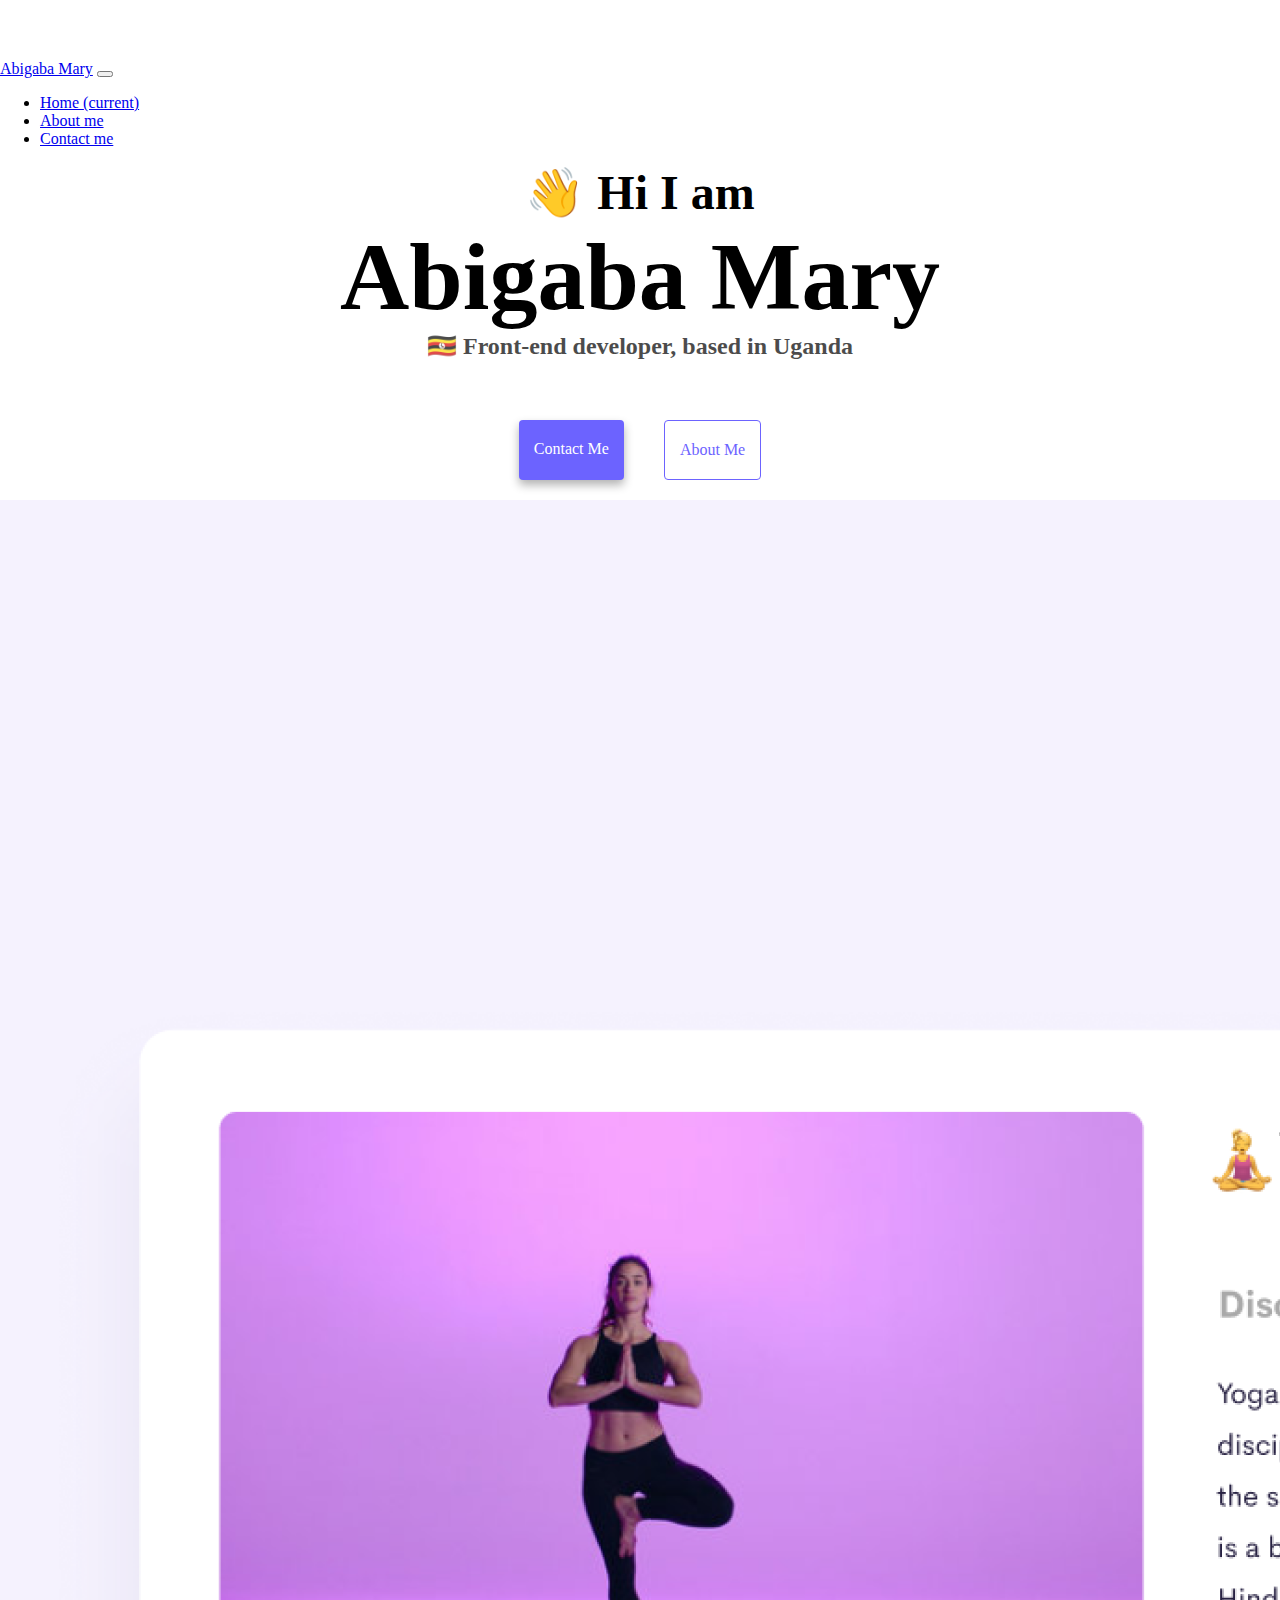
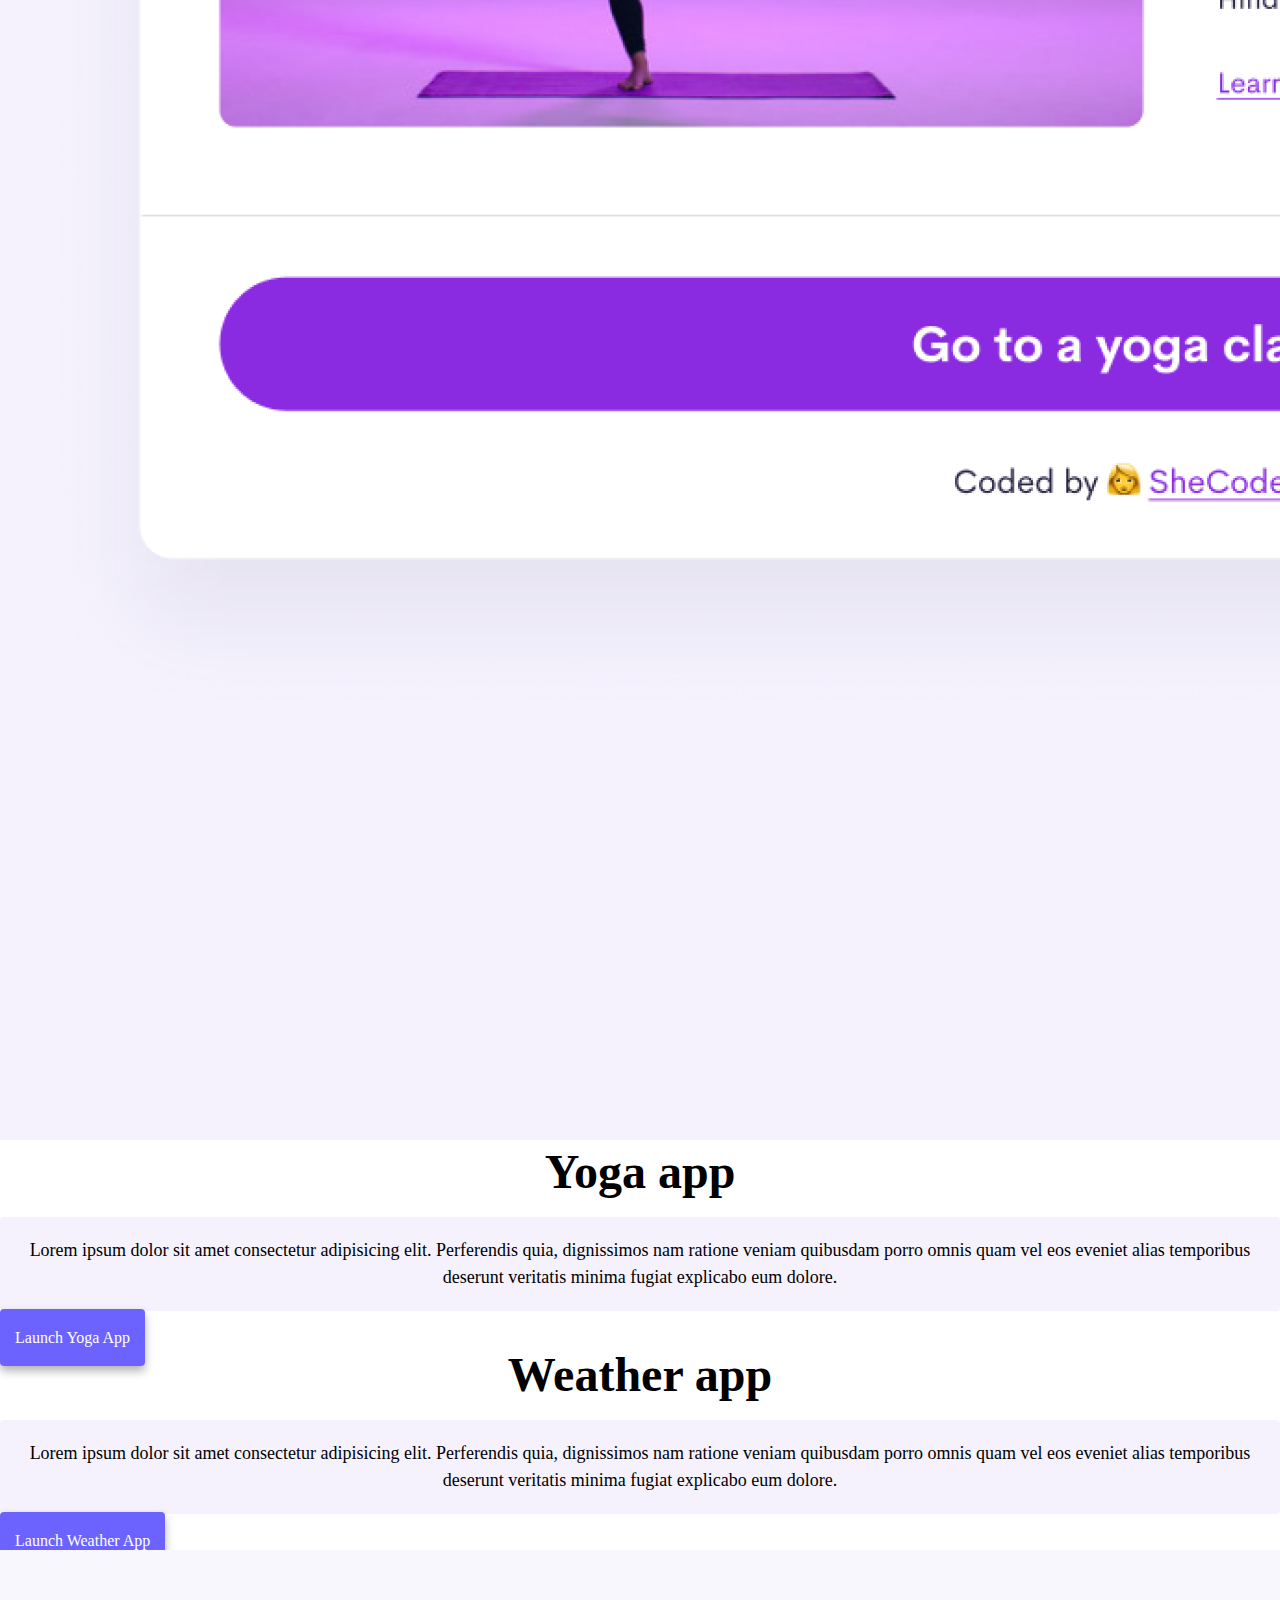
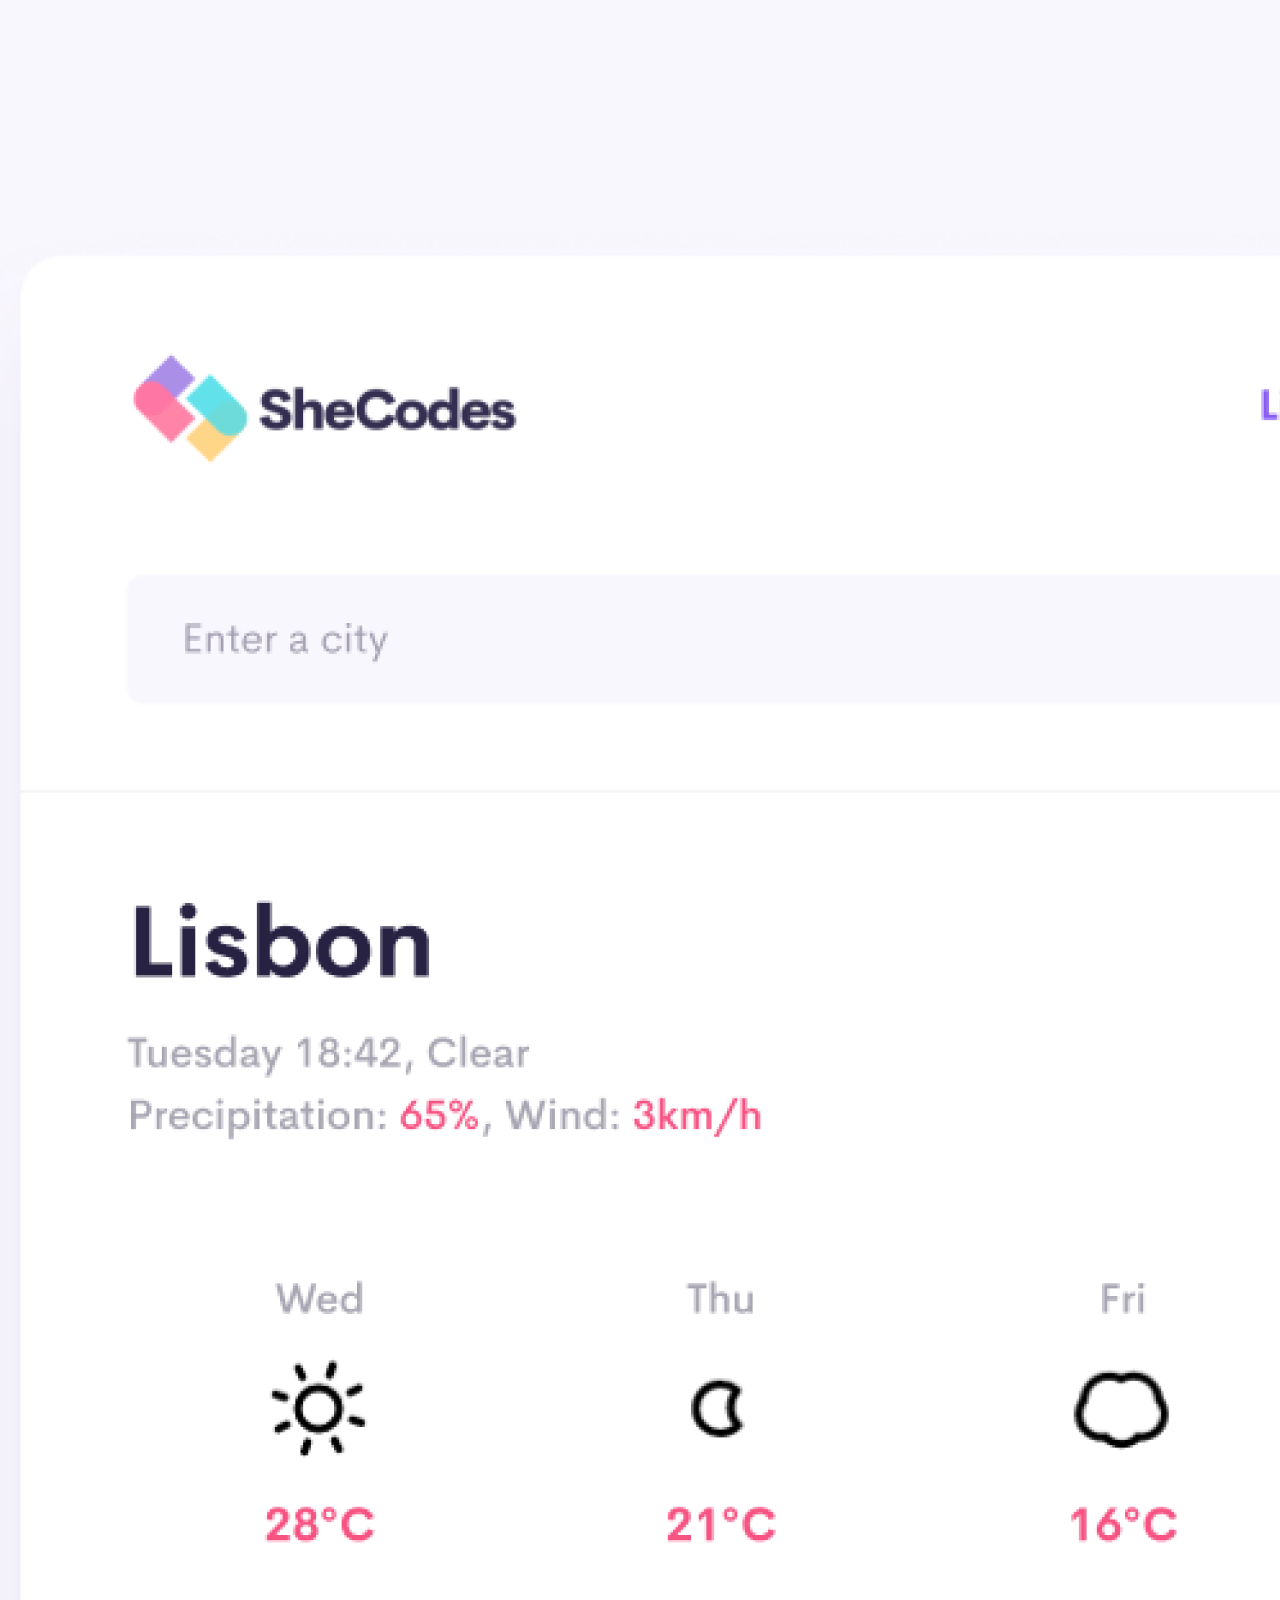
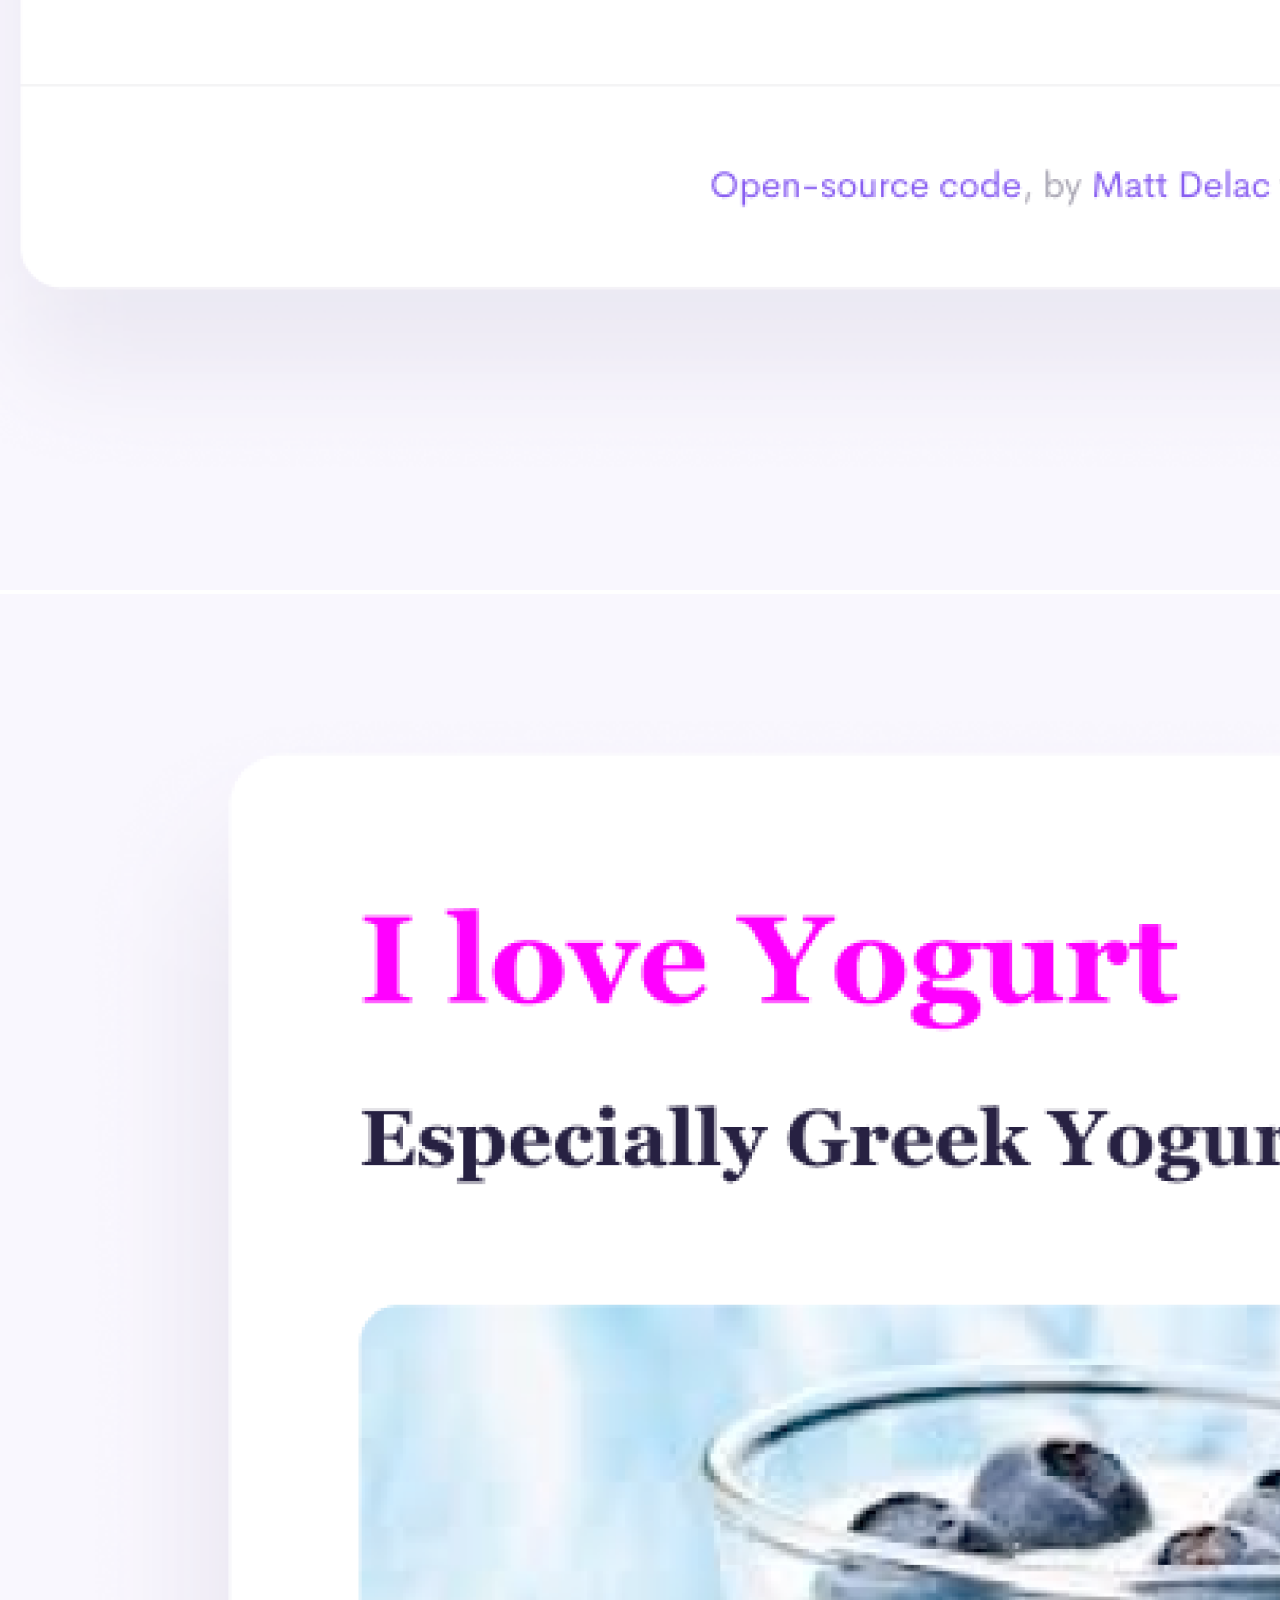
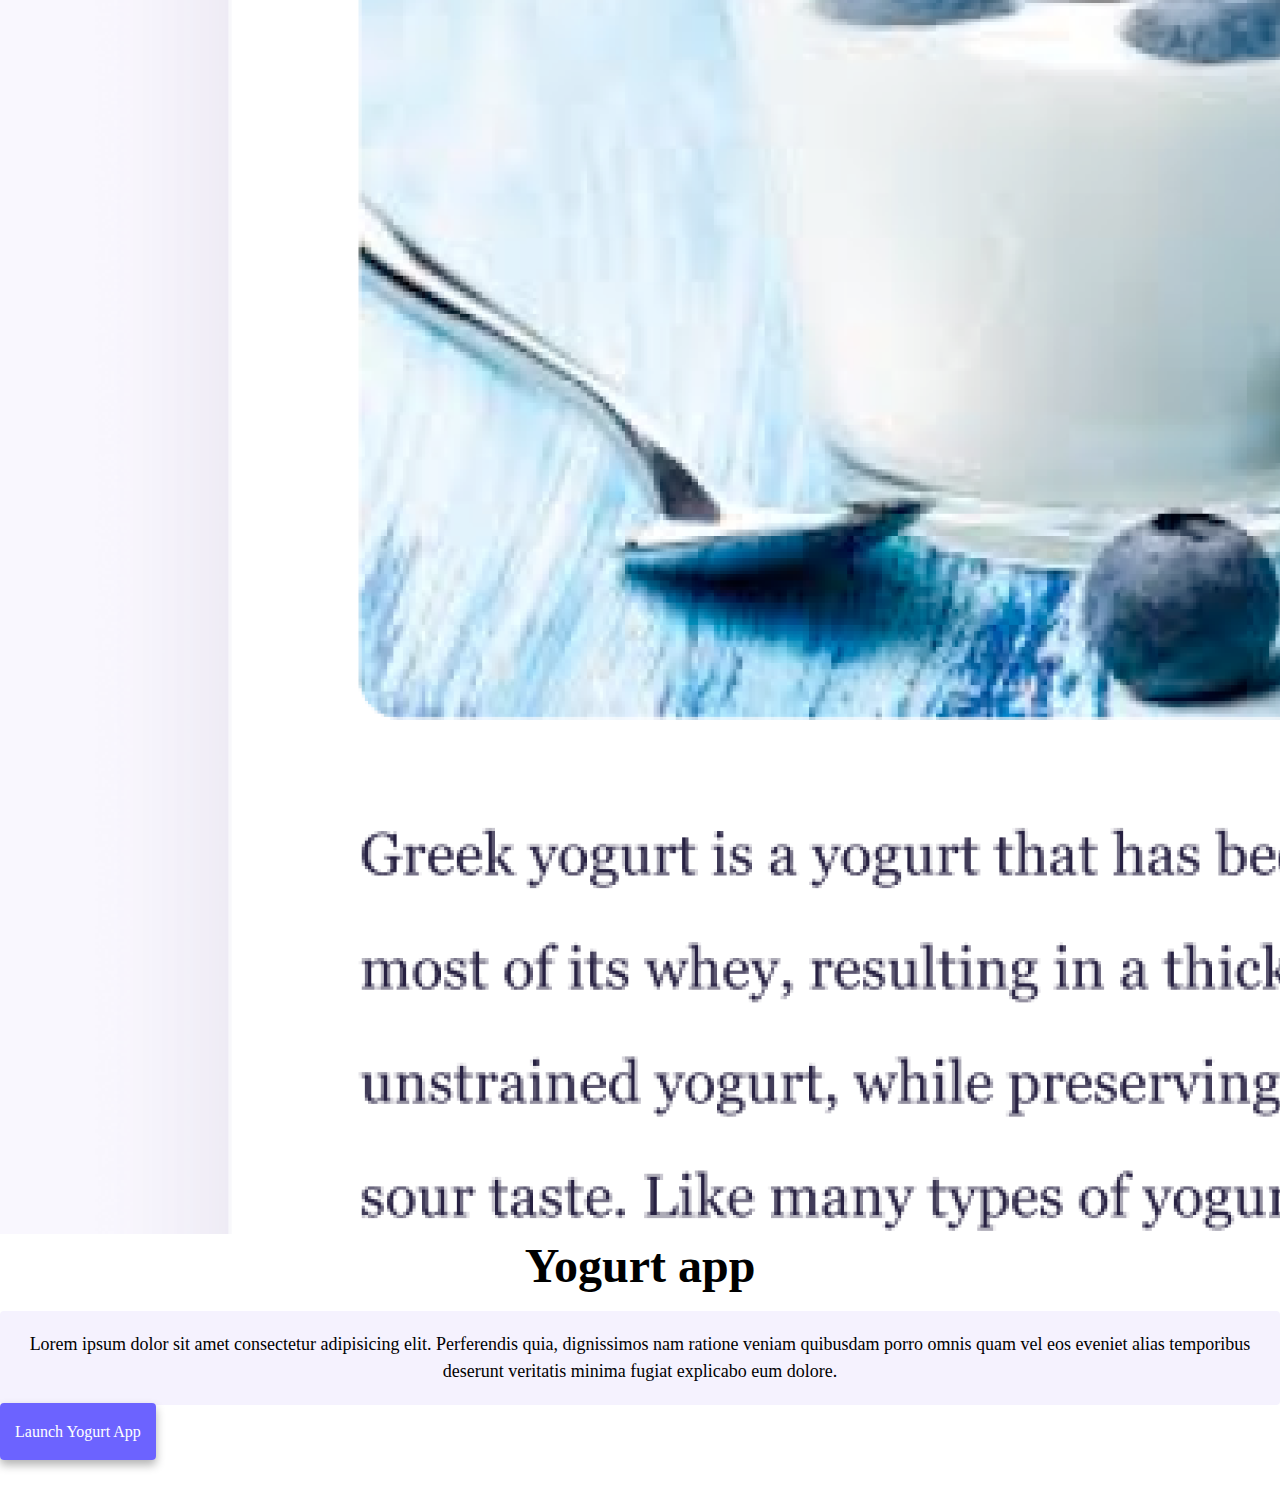
==== index.html @ 4bc85e38 "created a portifolio" ====
<!DOCTYPE html>
<html lang="en">
  <head>
    <meta charset="UTF-8" />
    <meta http-equiv="X-UA-Compatible" content="IE=edge" />
    <meta name="viewport" content="width=device-width, initial-scale=1.0" />
    <link
      rel="stylesheet"
      href="https://cdn.jsdelivr.net/npm/bootstrap@4.6.2/dist/css/bootstrap.min.css"
      integrity="sha384-xOolHFLEh07PJGoPkLv1IbcEPTNtaed2xpHsD9ESMhqIYd0nLMwNLD69Npy4HI+N"
      crossorigin="anonymous"
    />
    <script
      src="https://cdn.jsdelivr.net/npm/jquery@3.5.1/dist/jquery.slim.min.js"
      integrity="sha384-DfXdz2htPH0lsSSs5nCTpuj/zy4C+OGpamoFVy38MVBnE+IbbVYUew+OrCXaRkfj"
      crossorigin="anonymous"
    ></script>
    <script
      src="https://cdn.jsdelivr.net/npm/bootstrap@4.6.2/dist/js/bootstrap.bundle.min.js"
      integrity="sha384-Fy6S3B9q64WdZWQUiU+q4/2Lc9npb8tCaSX9FK7E8HnRr0Jz8D6OP9dO5Vg3Q9ct"
      crossorigin="anonymous"
    ></script>
    <meta
      name="description"
      content="Mary Abigaba is a Front-enddeveloper based in Uganda, check out her projects and contact her for job inquiries"
    />
    <title>Front-end developer- Mary Abigaba</title>
    <link rel="stylesheet" href="style.css" />
  </head>
  <body>
    <div class="container mb-5">
      <nav class="navbar navbar-expand-lg fixed-top navbar-light bg-light">
        <a class="navbar-brand" href="#">Abigaba Mary</a>
        <button
          class="navbar-toggler"
          type="button"
          data-toggle="collapse"
          data-target="#navbarNav"
          aria-controls="navbarNav"
          aria-expanded="false"
          aria-label="Toggle navigation"
        >
          <span class="navbar-toggler-icon"></span>
        </button>
        <div class="collapse navbar-collapse" id="navbarNav">
          <ul class="navbar-nav">
            <li class="nav-item active">
              <a class="nav-link" href="index.html"
                >Home <span class="sr-only">(current)</span></a
              >
            </li>
            <li class="nav-item">
              <a class="nav-link" href="about.html">About me</a>
            </li>
            <li class="nav-item">
              <a class="nav-link" href="about.html#contact">Contact me</a>
            </li>
          </ul>
        </div>
      </nav>
    </div>
    <h2>👋 Hi I am</h2>
    <h1>Abigaba Mary</h1>
    <h3>🇺🇬 Front-end developer, based in Uganda</h3>
    <div class="navigation-links">
      <a href="about.html#contact" class="contact-link">Contact me</a>
      <a href="about.html" class="about-link">About me</a>
    </div>

    <div class="container mt-5">
      <div class="row">
        <div class="col-6">
          <img src="images/yoga.png" alt="" class="img-fluid rounded" />
        </div>
        <div class="col-6">
          <h2 class="mb-3 text-left">Yoga app</h2>
          <p class="bg-white text-left">
            Lorem ipsum dolor sit amet consectetur adipisicing elit. Perferendis
            quia, dignissimos nam ratione veniam quibusdam porro omnis quam vel
            eos eveniet alias temporibus deserunt veritatis minima fugiat
            explicabo eum dolore.
          </p>
          <div class="mt-5">
            <a href="#" class="primary-link text-white">Launch Yoga App</a>
          </div>
        </div>
      </div>
      <div class="row mt-5">
        <div class="col-6">
          <h2 class="mb-3 text-left">Weather app</h2>
          <p class="bg-white text-left">
            Lorem ipsum dolor sit amet consectetur adipisicing elit. Perferendis
            quia, dignissimos nam ratione veniam quibusdam porro omnis quam vel
            eos eveniet alias temporibus deserunt veritatis minima fugiat
            explicabo eum dolore.
          </p>
          <div class="mt-5">
            <a href="#" class="primary-link text-white">Launch Weather App</a>
          </div>
        </div>
        <div class="col-6">
          <img src="images/weather.png" alt="" class="img-fluid rounded" />
        </div>
      </div>
      <div class="row mt-5">
        <div class="col-6">
          <img src="images/yogurt.png" alt="" class="img-fluid rounded" />
        </div>
        <div class="col-6">
          <h2 class="mb-3 text-left">Yogurt app</h2>
          <p class="bg-white text-left">
            Lorem ipsum dolor sit amet consectetur adipisicing elit. Perferendis
            quia, dignissimos nam ratione veniam quibusdam porro omnis quam vel
            eos eveniet alias temporibus deserunt veritatis minima fugiat
            explicabo eum dolore.
          </p>
          <div class="mt-5">
            <a href="#" class="primary-link text-white">Launch Yogurt App</a>
          </div>
        </div>
      </div>
    </div>
  </body>
</html>
---- style.css ----
:root {
  --primary-color: #6c63ff;
  --secondary-color: #f5f2fe;
  --box-shadow: 0 5px 10px rgba(0, 0, 0, 0.3);
}

body {
  margin: 60px auto;
  max-width: 100%;
}

h1,
h2,
h3 {
  text-align: center;
  margin: 0;
}

h1 {
  font-size: 96px;
}

h2 {
  font-size: 48px;
}

h3 {
  font-size: 24px;
  opacity: 0.7;
}

p {
  background: var(--secondary-color);
  padding: 20px;
  border-radius: 4px;
  font-size: 18px;
  line-height: 1.5;
  text-align: center;
}

.navigation-links {
  display: flex;
  margin-top: 40px;
  justify-content: center;
}

.navigation-links a {
  margin: 20px;
  border-radius: 4px;
  padding: 20px 15px;
  text-decoration: none;
  text-transform: capitalize;
}

.contact-link {
  background: var(--primary-color);
  box-shadow: var(--box-shadow);
  color: white;
}

.about-link {
  color: var(--primary-color);
  border: 1px solid var(--primary-color);
}

.homepage-link {
  color: var(--primary-color);
  text-align: center;
  display: block;
}

.about-paragraphs {
  display: flex;
  margin: 30px 0;
}

.about-paragraphs p {
  margin: 10px;
}

.email-link {
  display: flex;
  justify-content: center;
  color: var(--primary-color);
  font-size: 28px;
  text-decoration: none;
}

.email-link:hover {
  text-decoration: underline;
}
.primary-link {
  border-radius: 4px;
  padding: 20px 15px;
  text-decoration: none;
  text-transform: capitalize;
  background: var(--primary-color);
  box-shadow: var(--box-shadow);
  color: white;
}
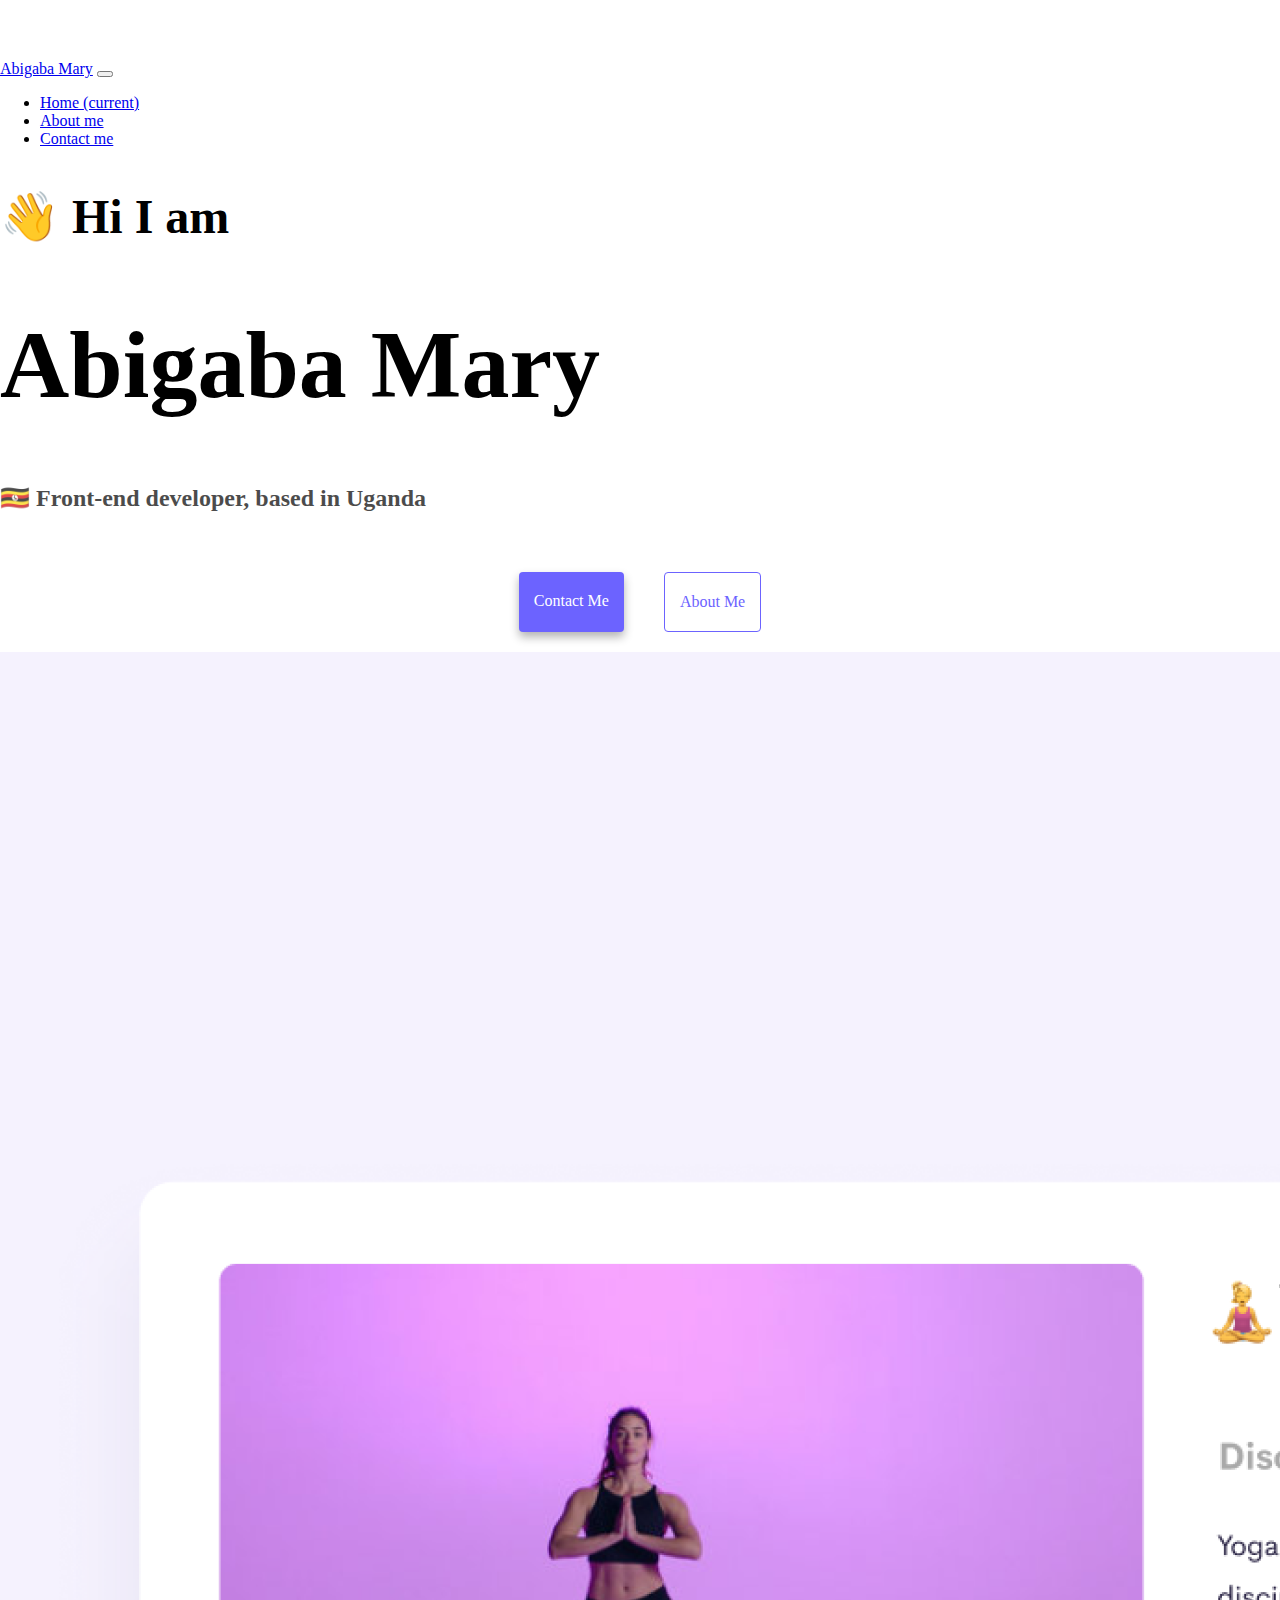
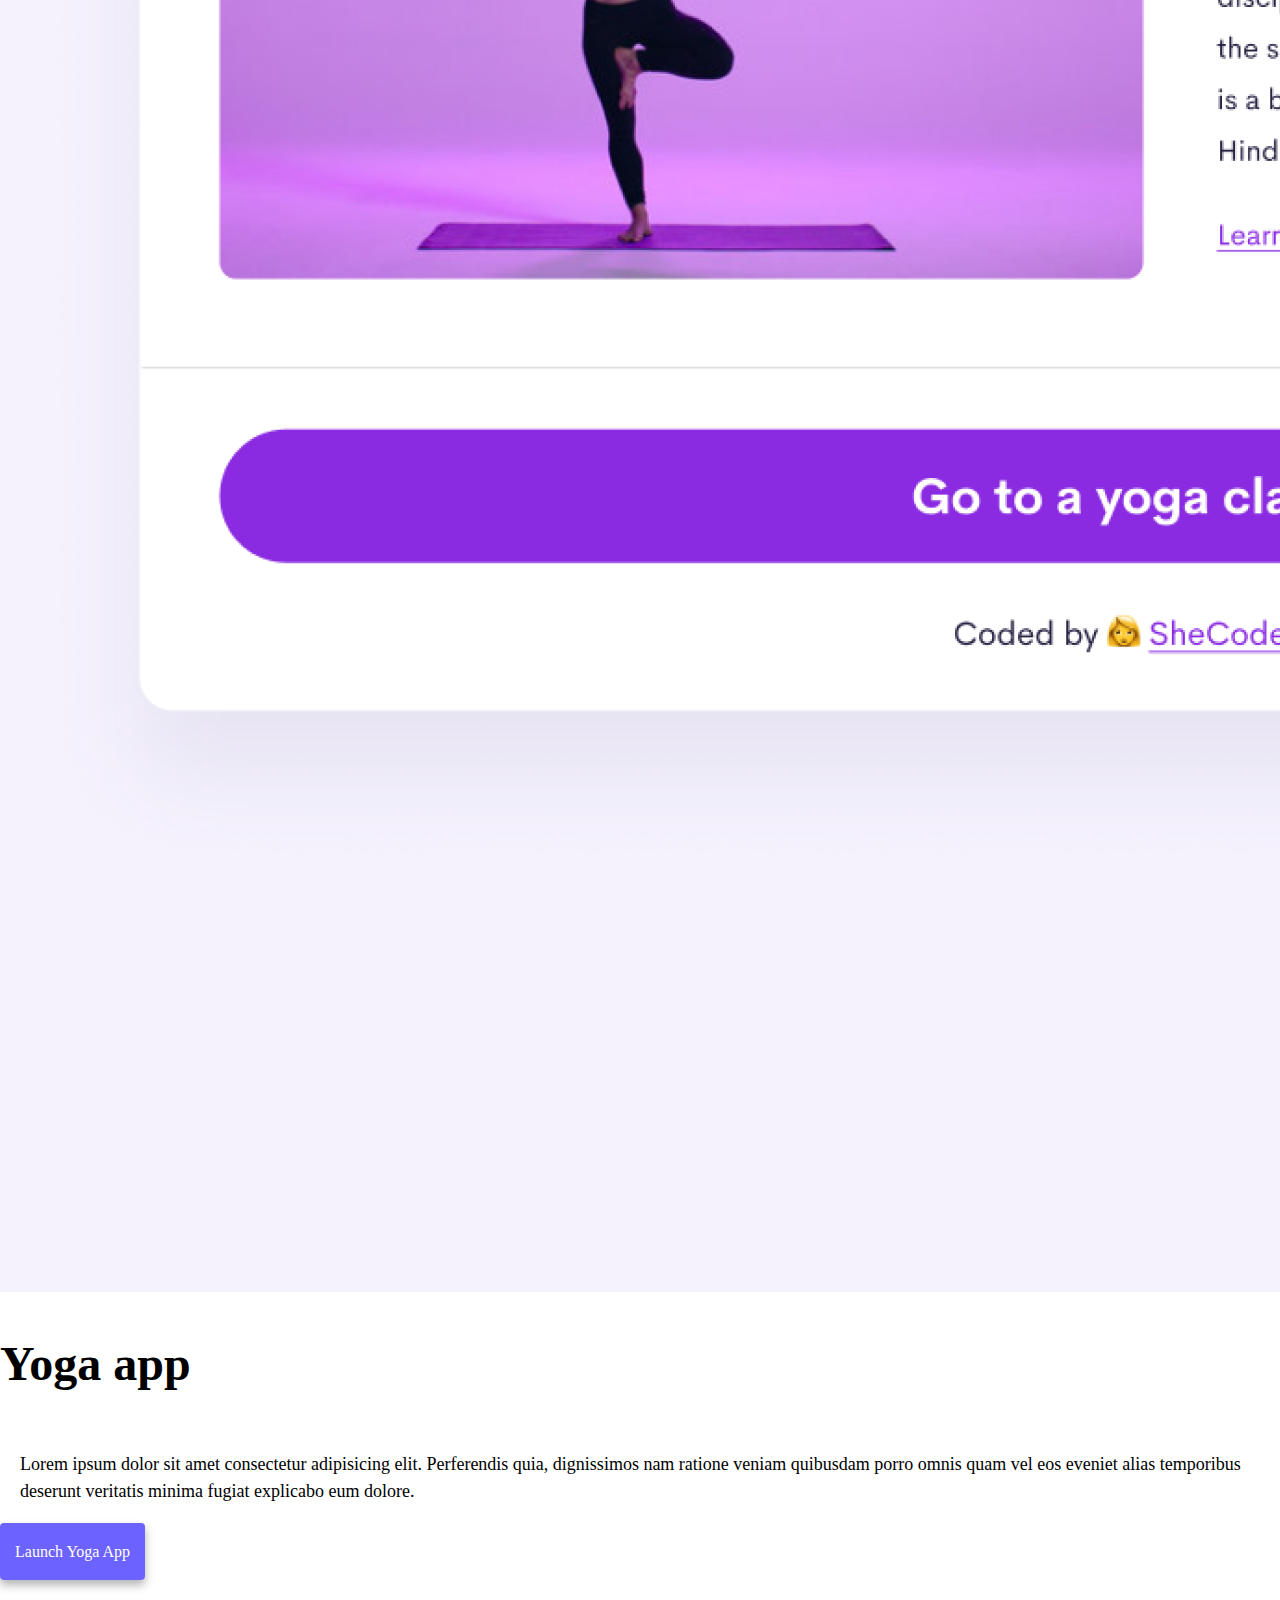
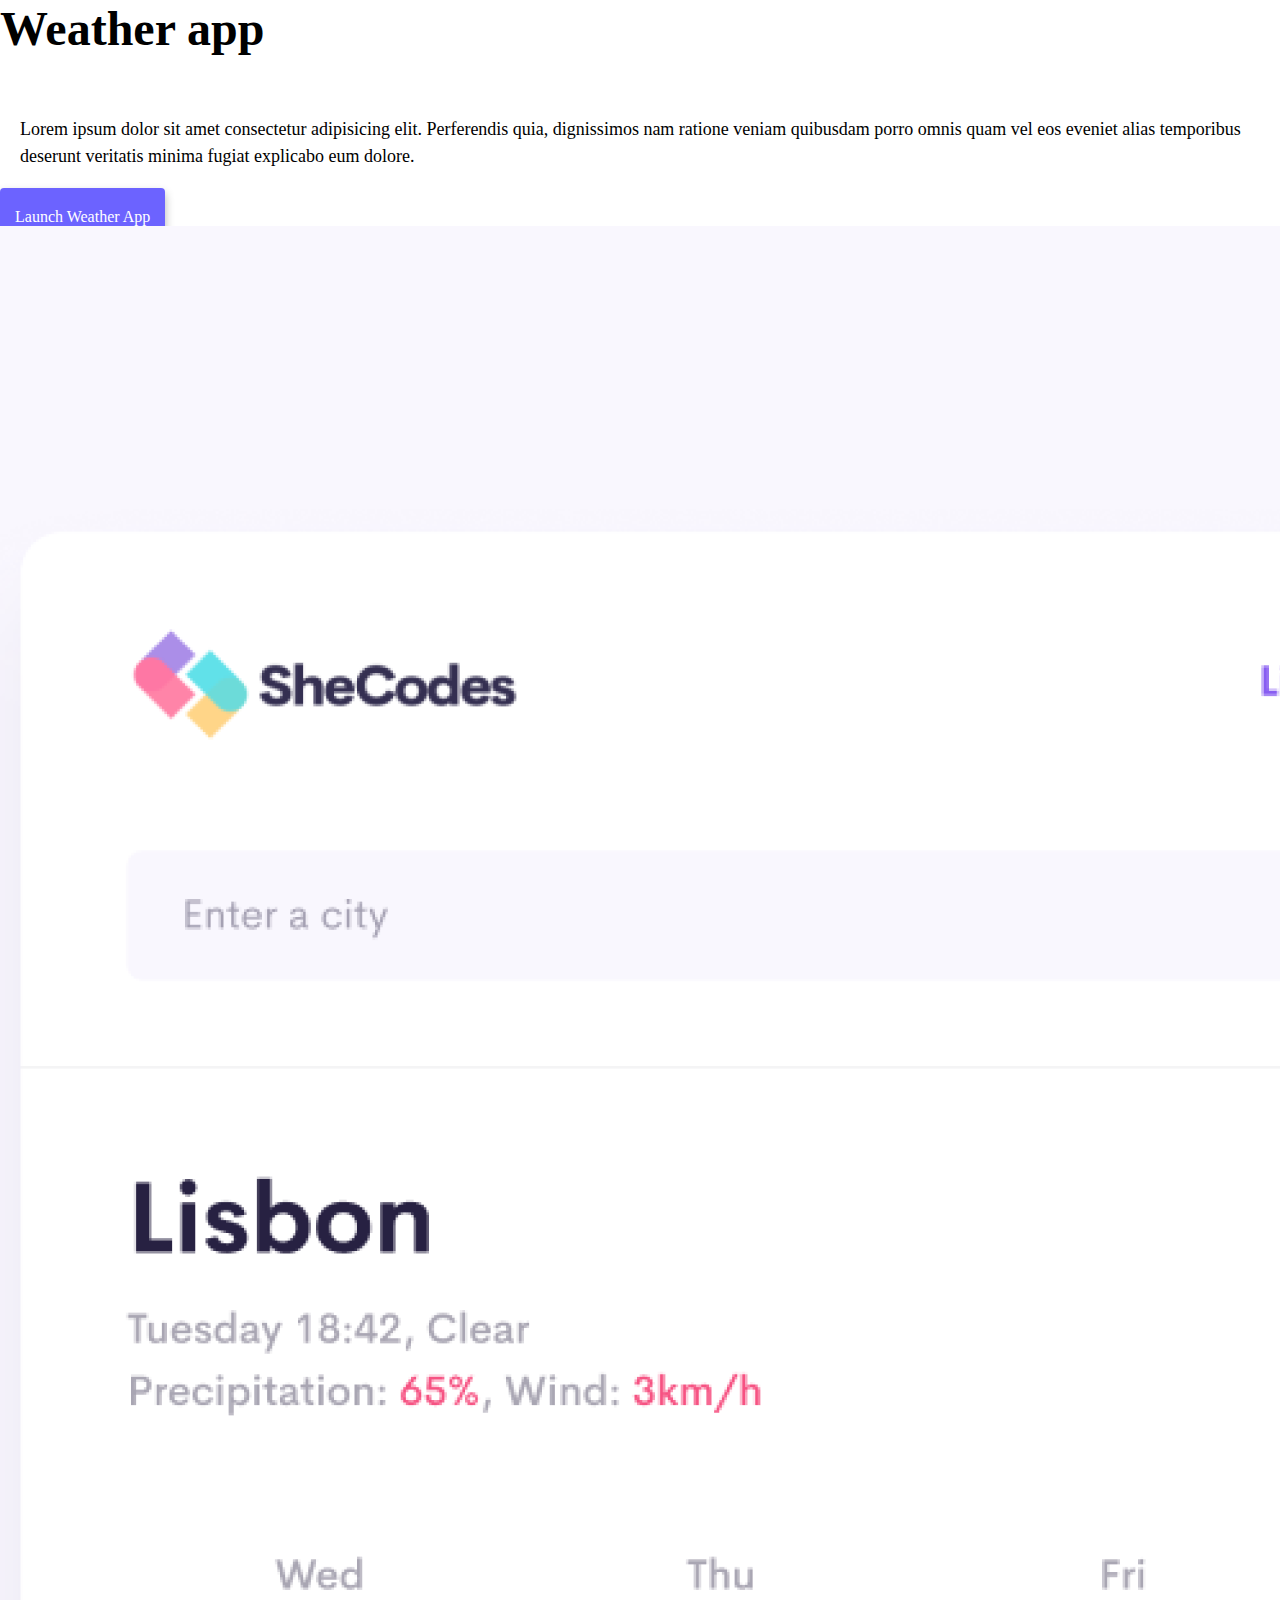
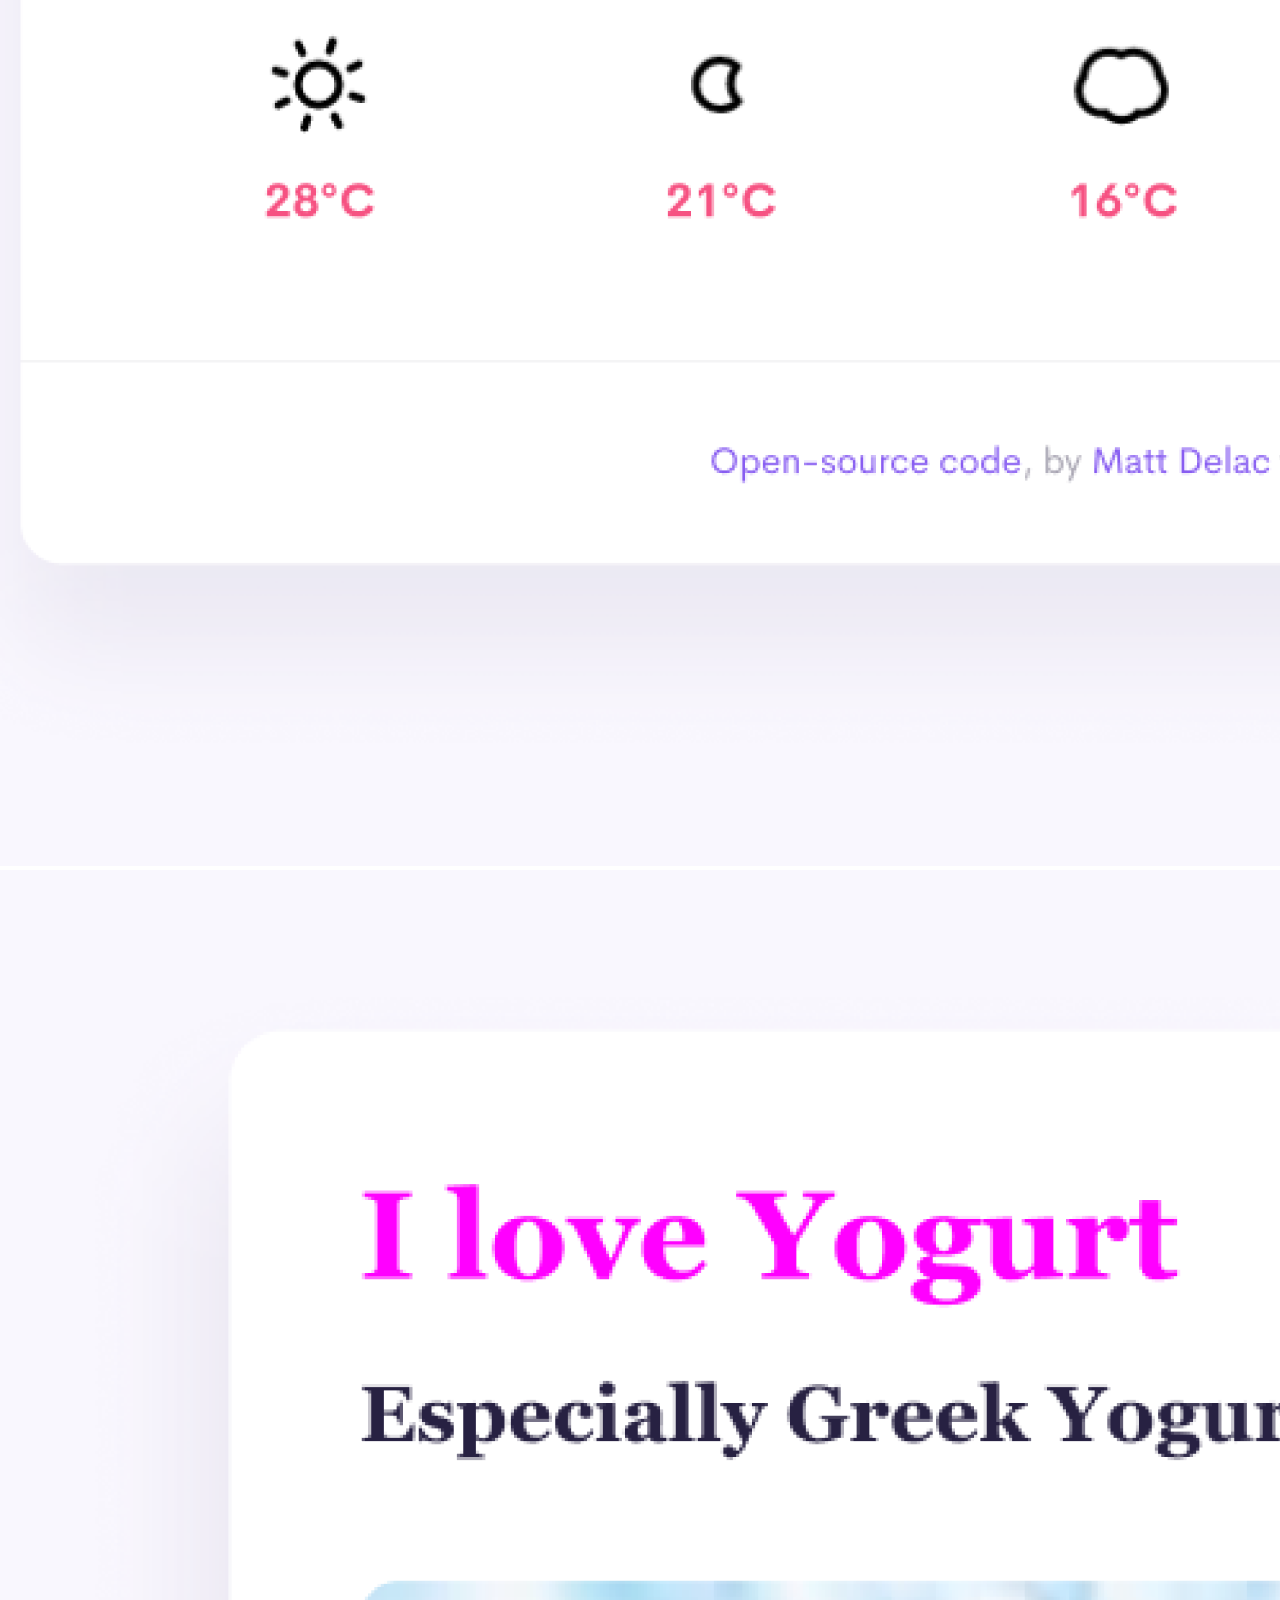
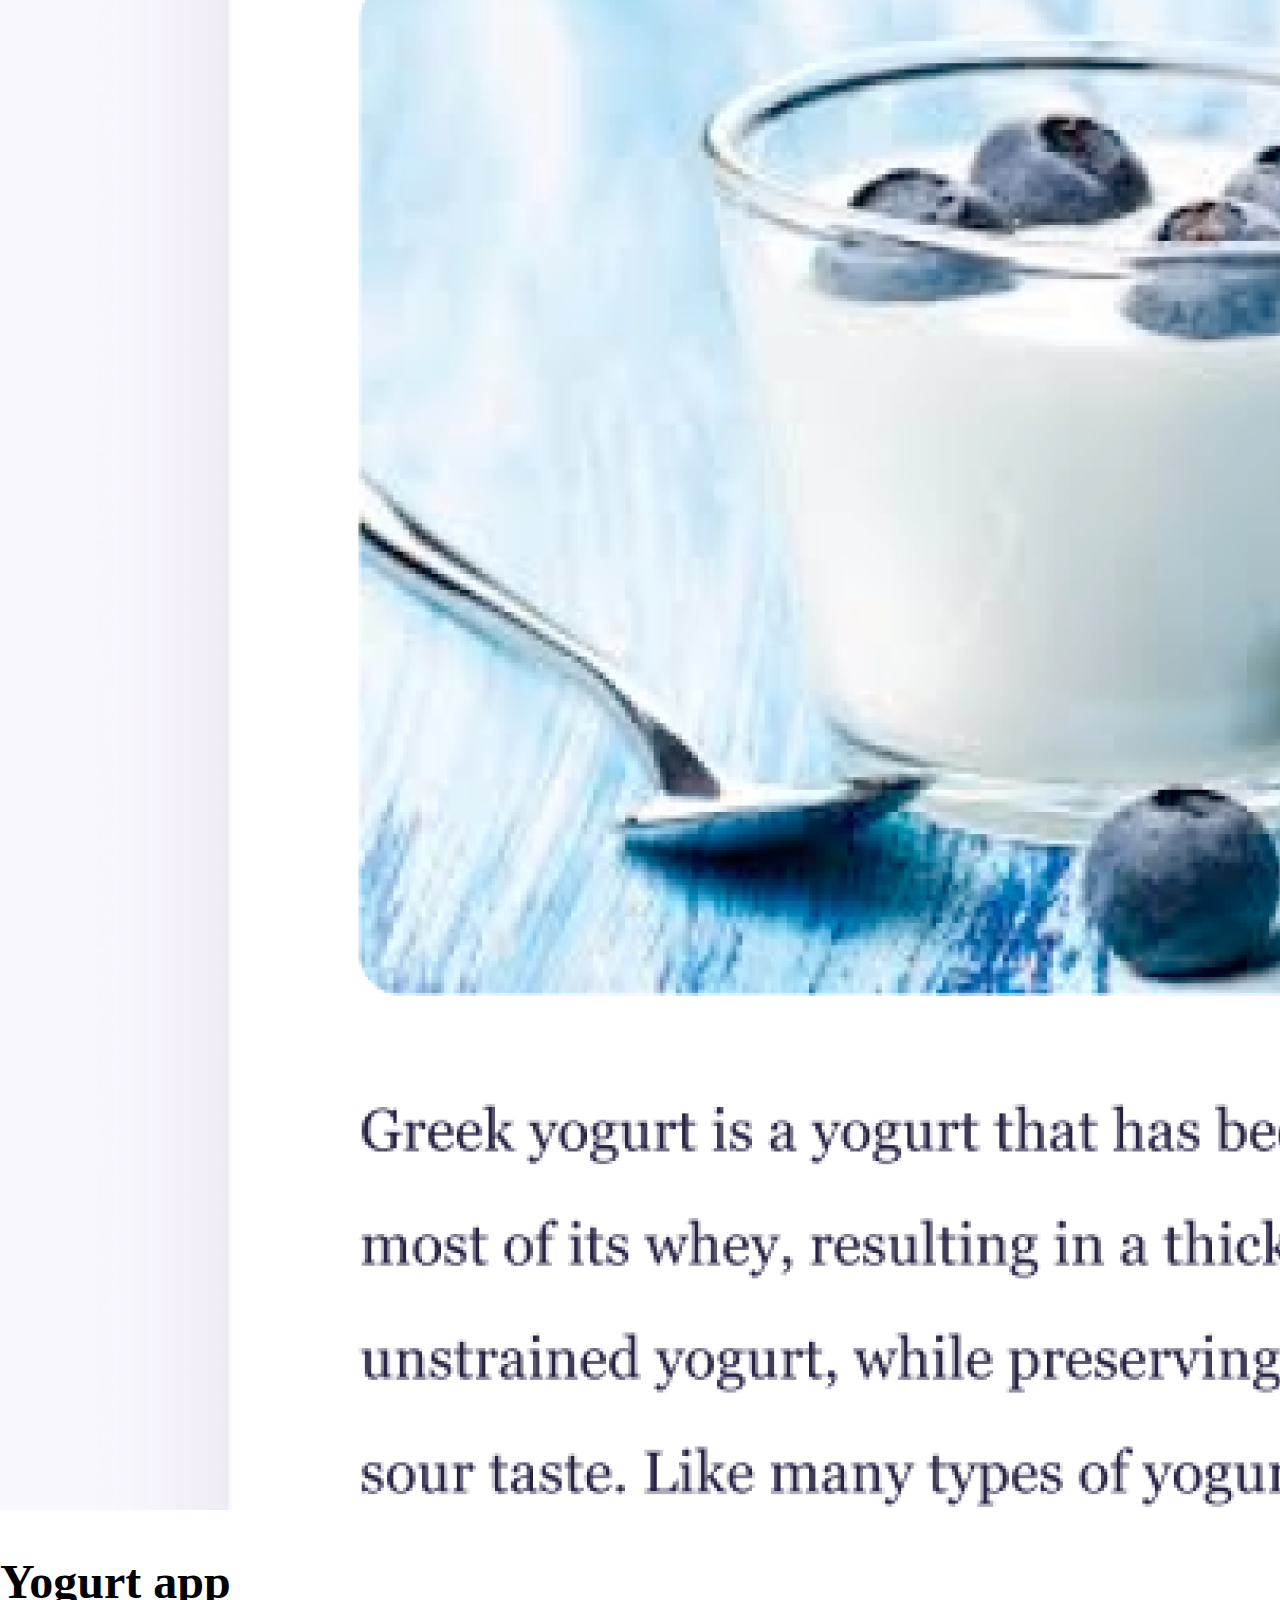
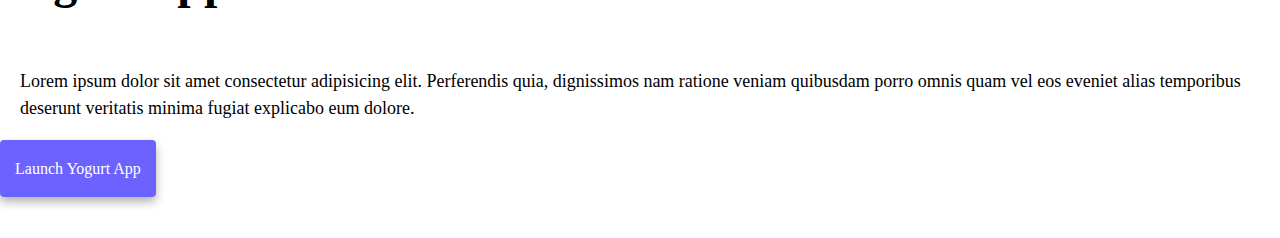
==== commit 1e2bc424: "added css media queries" ====
--- a/index.html
+++ b/index.html
@@ -59,63 +59,88 @@
         </div>
       </nav>
     </div>
-    <h2>👋 Hi I am</h2>
-    <h1>Abigaba Mary</h1>
-    <h3>🇺🇬 Front-end developer, based in Uganda</h3>
+    <h2 class="text-center">👋 Hi I am</h2>
+    <h1 class="text-center">Abigaba Mary</h1>
+    <h3 class="text-center">🇺🇬 Front-end developer, based in Uganda</h3>
     <div class="navigation-links">
-      <a href="about.html#contact" class="contact-link">Contact me</a>
-      <a href="about.html" class="about-link">About me</a>
+      <a
+        href="about.html#contact"
+        class="contact-link"
+        title="Contact Mary Abigaba"
+        >Contact me</a
+      >
+      <a href="about.html" class="about-link" title="about Mary Abigaba"
+        >About me</a
+      >
     </div>
 
     <div class="container mt-5">
       <div class="row">
-        <div class="col-6">
-          <img src="images/yoga.png" alt="" class="img-fluid rounded" />
+        <div class="col-sm-6">
+          <img
+            src="images/yoga.png"
+            alt="Yoga project"
+            class="img-fluid rounded d-none d-sm-block"
+          />
         </div>
-        <div class="col-6">
-          <h2 class="mb-3 text-left">Yoga app</h2>
-          <p class="bg-white text-left">
+        <div class="col-sm-6">
+          <h2 class="mb-3">Yoga app</h2>
+          <p>
             Lorem ipsum dolor sit amet consectetur adipisicing elit. Perferendis
             quia, dignissimos nam ratione veniam quibusdam porro omnis quam vel
             eos eveniet alias temporibus deserunt veritatis minima fugiat
             explicabo eum dolore.
           </p>
           <div class="mt-5">
-            <a href="#" class="primary-link text-white">Launch Yoga App</a>
+            <a href="#" class="primary-link text-white" title="Yoga project"
+              >Launch Yoga App</a
+            >
           </div>
         </div>
       </div>
       <div class="row mt-5">
-        <div class="col-6">
-          <h2 class="mb-3 text-left">Weather app</h2>
-          <p class="bg-white text-left">
+        <div class="col-sm-6">
+          <h2 class="mb-3">Weather app</h2>
+          <p>
             Lorem ipsum dolor sit amet consectetur adipisicing elit. Perferendis
             quia, dignissimos nam ratione veniam quibusdam porro omnis quam vel
             eos eveniet alias temporibus deserunt veritatis minima fugiat
             explicabo eum dolore.
           </p>
           <div class="mt-5">
-            <a href="#" class="primary-link text-white">Launch Weather App</a>
+            <a href="#" class="primary-link text-white" title="weather project"
+              >Launch Weather App</a
+            >
           </div>
         </div>
-        <div class="col-6">
-          <img src="images/weather.png" alt="" class="img-fluid rounded" />
+        <div class="col-sm-6">
+          <img
+            src="images/weather.png"
+            alt="weather project"
+            class="img-fluid rounded d-none d-sm-block"
+          />
         </div>
       </div>
       <div class="row mt-5">
-        <div class="col-6">
-          <img src="images/yogurt.png" alt="" class="img-fluid rounded" />
+        <div class="col-sm-6">
+          <img
+            src="images/yogurt.png"
+            alt="Yogurt project"
+            class="img-fluid rounded d-none d-sm-block"
+          />
         </div>
-        <div class="col-6">
-          <h2 class="mb-3 text-left">Yogurt app</h2>
-          <p class="bg-white text-left">
+        <div class="col-sm-6">
+          <h2 class="mb-3">Yogurt app</h2>
+          <p>
             Lorem ipsum dolor sit amet consectetur adipisicing elit. Perferendis
             quia, dignissimos nam ratione veniam quibusdam porro omnis quam vel
             eos eveniet alias temporibus deserunt veritatis minima fugiat
             explicabo eum dolore.
           </p>
           <div class="mt-5">
-            <a href="#" class="primary-link text-white">Launch Yogurt App</a>
+            <a href="#" class="primary-link text-white" title="yogurt project"
+              >Launch Yogurt App</a
+            >
           </div>
         </div>
       </div>
--- a/style.css
+++ b/style.css
@@ -7,13 +7,6 @@
 body {
   margin: 60px auto;
   max-width: 100%;
-}
-
-h1,
-h2,
-h3 {
-  text-align: center;
-  margin: 0;
 }
 
 h1 {
@@ -30,12 +23,10 @@
 }
 
 p {
-  background: var(--secondary-color);
   padding: 20px;
   border-radius: 4px;
   font-size: 18px;
   line-height: 1.5;
-  text-align: center;
 }
 
 .navigation-links {
@@ -98,3 +89,22 @@
   box-shadow: var(--box-shadow);
   color: white;
 }
+
+@media (max-width: 576px) {
+  h2 {
+    font-size: 32px;
+    text-align: center;
+  }
+  p {
+    text-align: center;
+  }
+  .primary-link {
+    display: block;
+    text-align: center;
+  }
+
+  h1 {
+    font-size: 48px;
+    line-height: 1.5;
+  }
+}
